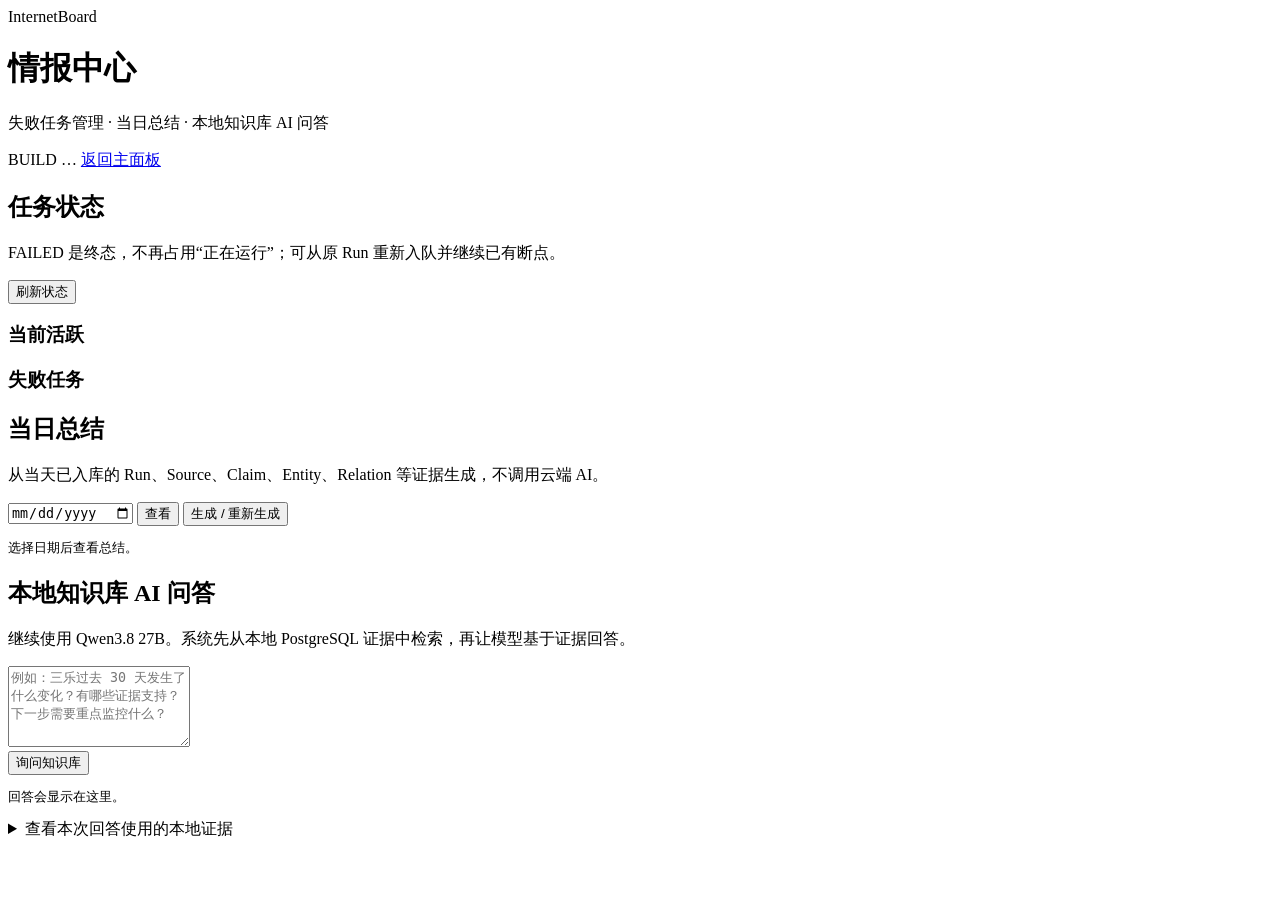
==== frontend/insights.html @ 63fcd9b6 "Production V4.8 failed-run recovery, daily summary and local KB QA [skip ci]" ====
<!doctype html>
<html lang="zh-CN">
<head>
  <meta charset="utf-8">
  <meta name="viewport" content="width=device-width,initial-scale=1">
  <title>InternetBoard 情报中心</title>
  <link rel="stylesheet" href="/insights.css?v=4.8-intelligence-center">
</head>
<body>
  <header class="topbar">
    <div>
      <div class="eyebrow">InternetBoard</div>
      <h1>情报中心</h1>
      <p>失败任务管理 · 当日总结 · 本地知识库 AI 问答</p>
    </div>
    <div class="top-actions">
      <span id="buildBadge" class="badge">BUILD …</span>
      <a class="button secondary" href="/">返回主面板</a>
    </div>
  </header>

  <main>
    <section class="panel">
      <div class="section-head">
        <div>
          <h2>任务状态</h2>
          <p>FAILED 是终态，不再占用“正在运行”；可从原 Run 重新入队并继续已有断点。</p>
        </div>
        <button id="refreshTasks" class="button secondary">刷新状态</button>
      </div>
      <div class="stats" id="taskStats"></div>
      <div class="task-columns">
        <div>
          <h3>当前活跃</h3>
          <div id="activeTasks" class="task-list"></div>
        </div>
        <div>
          <h3>失败任务</h3>
          <div id="failedTasks" class="task-list"></div>
        </div>
      </div>
    </section>

    <section class="panel">
      <div class="section-head">
        <div>
          <h2>当日总结</h2>
          <p>从当天已入库的 Run、Source、Claim、Entity、Relation 等证据生成，不调用云端 AI。</p>
        </div>
        <div class="inline-actions">
          <input id="summaryDate" type="date">
          <button id="loadSummary" class="button secondary">查看</button>
          <button id="generateSummary" class="button">生成 / 重新生成</button>
        </div>
      </div>
      <div id="summaryMeta" class="meta"></div>
      <pre id="dailySummary" class="answer">选择日期后查看总结。</pre>
    </section>

    <section class="panel">
      <div class="section-head">
        <div>
          <h2>本地知识库 AI 问答</h2>
          <p>继续使用 Qwen3.8 27B。系统先从本地 PostgreSQL 证据中检索，再让模型基于证据回答。</p>
        </div>
      </div>
      <div class="ask-box">
        <textarea id="question" rows="5" placeholder="例如：三乐过去 30 天发生了什么变化？有哪些证据支持？下一步需要重点监控什么？"></textarea>
        <div class="inline-actions align-right">
          <button id="askButton" class="button">询问知识库</button>
        </div>
      </div>
      <div id="askMeta" class="meta"></div>
      <pre id="answer" class="answer">回答会显示在这里。</pre>
      <details id="evidenceBox" class="evidence-box">
        <summary>查看本次回答使用的本地证据</summary>
        <div id="evidence"></div>
      </details>
    </section>
  </main>

  <div id="toast" class="toast"></div>
  <script src="/insights.js?v=4.8-intelligence-center"></script>
</body>
</html>
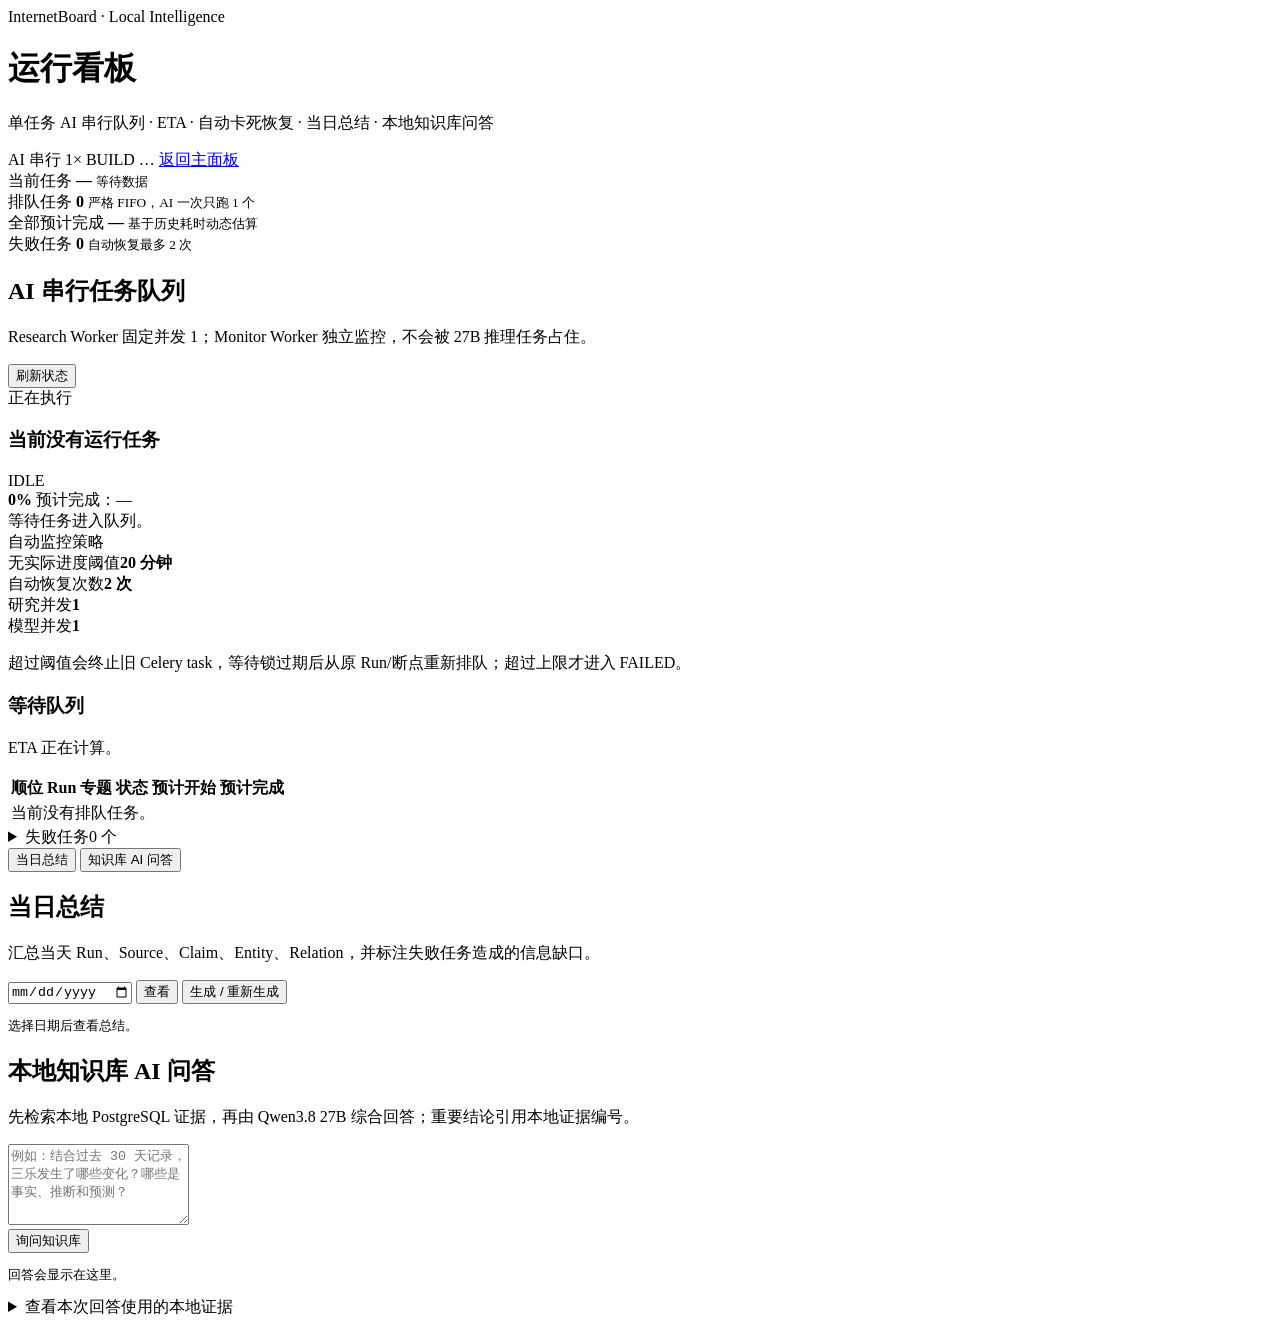
==== commit b9a69ff0: "Production V4.8 intelligence center baseline" ====
--- a/frontend/insights.html
+++ b/frontend/insights.html
@@ -3,49 +3,123 @@
 <head>
   <meta charset="utf-8">
   <meta name="viewport" content="width=device-width,initial-scale=1">
-  <title>InternetBoard 情报中心</title>
-  <link rel="stylesheet" href="/insights.css?v=4.8-intelligence-center">
+  <title>InternetBoard 运行看板</title>
+  <link rel="stylesheet" href="/insights.css?v=4.9-serial-queue">
 </head>
 <body>
   <header class="topbar">
-    <div>
-      <div class="eyebrow">InternetBoard</div>
-      <h1>情报中心</h1>
-      <p>失败任务管理 · 当日总结 · 本地知识库 AI 问答</p>
+    <div class="brand">
+      <div class="eyebrow">InternetBoard · Local Intelligence</div>
+      <h1>运行看板</h1>
+      <p>单任务 AI 串行队列 · ETA · 自动卡死恢复 · 当日总结 · 本地知识库问答</p>
     </div>
     <div class="top-actions">
+      <span id="serialBadge" class="badge good">AI 串行 1×</span>
       <span id="buildBadge" class="badge">BUILD …</span>
       <a class="button secondary" href="/">返回主面板</a>
     </div>
   </header>
 
   <main>
-    <section class="panel">
+    <section class="overview-grid" aria-label="运行概览">
+      <div class="metric-card accent">
+        <span>当前任务</span>
+        <strong id="metricCurrent">—</strong>
+        <small id="metricCurrentSub">等待数据</small>
+      </div>
+      <div class="metric-card">
+        <span>排队任务</span>
+        <strong id="metricQueued">0</strong>
+        <small>严格 FIFO，AI 一次只跑 1 个</small>
+      </div>
+      <div class="metric-card">
+        <span>全部预计完成</span>
+        <strong id="metricEta">—</strong>
+        <small id="metricEtaSub">基于历史耗时动态估算</small>
+      </div>
+      <div class="metric-card danger-lite">
+        <span>失败任务</span>
+        <strong id="metricFailed">0</strong>
+        <small id="metricFailedSub">自动恢复最多 2 次</small>
+      </div>
+    </section>
+
+    <section class="panel queue-panel">
       <div class="section-head">
         <div>
-          <h2>任务状态</h2>
-          <p>FAILED 是终态，不再占用“正在运行”；可从原 Run 重新入队并继续已有断点。</p>
+          <h2>AI 串行任务队列</h2>
+          <p>Research Worker 固定并发 1；Monitor Worker 独立监控，不会被 27B 推理任务占住。</p>
         </div>
         <button id="refreshTasks" class="button secondary">刷新状态</button>
       </div>
-      <div class="stats" id="taskStats"></div>
-      <div class="task-columns">
+
+      <div id="runtimeWarning" class="runtime-warning hidden"></div>
+
+      <div class="current-grid">
+        <article class="current-card" id="currentCard">
+          <div class="current-header">
+            <div>
+              <span class="label">正在执行</span>
+              <h3 id="currentTitle">当前没有运行任务</h3>
+            </div>
+            <span id="currentStatus" class="status running">IDLE</span>
+          </div>
+          <div class="progress-shell"><div id="currentProgress" class="progress-bar" style="width:0%"></div></div>
+          <div class="progress-row">
+            <strong id="currentProgressText">0%</strong>
+            <span id="currentEta">预计完成：—</span>
+          </div>
+          <div id="currentMeta" class="current-meta">等待任务进入队列。</div>
+        </article>
+
+        <aside class="monitor-card">
+          <span class="label">自动监控策略</span>
+          <div class="monitor-row"><span>无实际进度阈值</span><strong id="stallThreshold">20 分钟</strong></div>
+          <div class="monitor-row"><span>自动恢复次数</span><strong id="recoveryLimit">2 次</strong></div>
+          <div class="monitor-row"><span>研究并发</span><strong>1</strong></div>
+          <div class="monitor-row"><span>模型并发</span><strong>1</strong></div>
+          <p>超过阈值会终止旧 Celery task，等待锁过期后从原 Run/断点重新排队；超过上限才进入 FAILED。</p>
+        </aside>
+      </div>
+
+      <div class="table-head">
         <div>
-          <h3>当前活跃</h3>
-          <div id="activeTasks" class="task-list"></div>
-        </div>
-        <div>
-          <h3>失败任务</h3>
-          <div id="failedTasks" class="task-list"></div>
+          <h3>等待队列</h3>
+          <p id="estimateNote">ETA 正在计算。</p>
         </div>
       </div>
+      <div class="queue-table-wrap">
+        <table class="queue-table">
+          <thead>
+            <tr>
+              <th>顺位</th>
+              <th>Run</th>
+              <th>专题</th>
+              <th>状态</th>
+              <th>预计开始</th>
+              <th>预计完成</th>
+            </tr>
+          </thead>
+          <tbody id="queueBody"><tr><td colspan="6" class="empty-cell">当前没有排队任务。</td></tr></tbody>
+        </table>
+      </div>
+
+      <details class="failed-box" id="failedBox">
+        <summary><span>失败任务</span><span id="failedSummary">0 个</span></summary>
+        <div id="failedTasks" class="failed-list"></div>
+      </details>
     </section>
 
-    <section class="panel">
+    <nav class="workspace-tabs" aria-label="情报工作区">
+      <button class="tab active" data-tab="daily">当日总结</button>
+      <button class="tab" data-tab="qa">知识库 AI 问答</button>
+    </nav>
+
+    <section id="tab-daily" class="panel workspace active">
       <div class="section-head">
         <div>
           <h2>当日总结</h2>
-          <p>从当天已入库的 Run、Source、Claim、Entity、Relation 等证据生成，不调用云端 AI。</p>
+          <p>汇总当天 Run、Source、Claim、Entity、Relation，并标注失败任务造成的信息缺口。</p>
         </div>
         <div class="inline-actions">
           <input id="summaryDate" type="date">
@@ -57,18 +131,16 @@
       <pre id="dailySummary" class="answer">选择日期后查看总结。</pre>
     </section>
 
-    <section class="panel">
+    <section id="tab-qa" class="panel workspace">
       <div class="section-head">
         <div>
           <h2>本地知识库 AI 问答</h2>
-          <p>继续使用 Qwen3.8 27B。系统先从本地 PostgreSQL 证据中检索，再让模型基于证据回答。</p>
+          <p>先检索本地 PostgreSQL 证据，再由 Qwen3.8 27B 综合回答；重要结论引用本地证据编号。</p>
         </div>
       </div>
       <div class="ask-box">
-        <textarea id="question" rows="5" placeholder="例如：三乐过去 30 天发生了什么变化？有哪些证据支持？下一步需要重点监控什么？"></textarea>
-        <div class="inline-actions align-right">
-          <button id="askButton" class="button">询问知识库</button>
-        </div>
+        <textarea id="question" rows="5" placeholder="例如：结合过去 30 天记录，三乐发生了哪些变化？哪些是事实、推断和预测？"></textarea>
+        <div class="inline-actions align-right"><button id="askButton" class="button">询问知识库</button></div>
       </div>
       <div id="askMeta" class="meta"></div>
       <pre id="answer" class="answer">回答会显示在这里。</pre>
@@ -80,6 +152,6 @@
   </main>
 
   <div id="toast" class="toast"></div>
-  <script src="/insights.js?v=4.8-intelligence-center"></script>
+  <script src="/insights.js?v=4.9-serial-queue"></script>
 </body>
 </html>
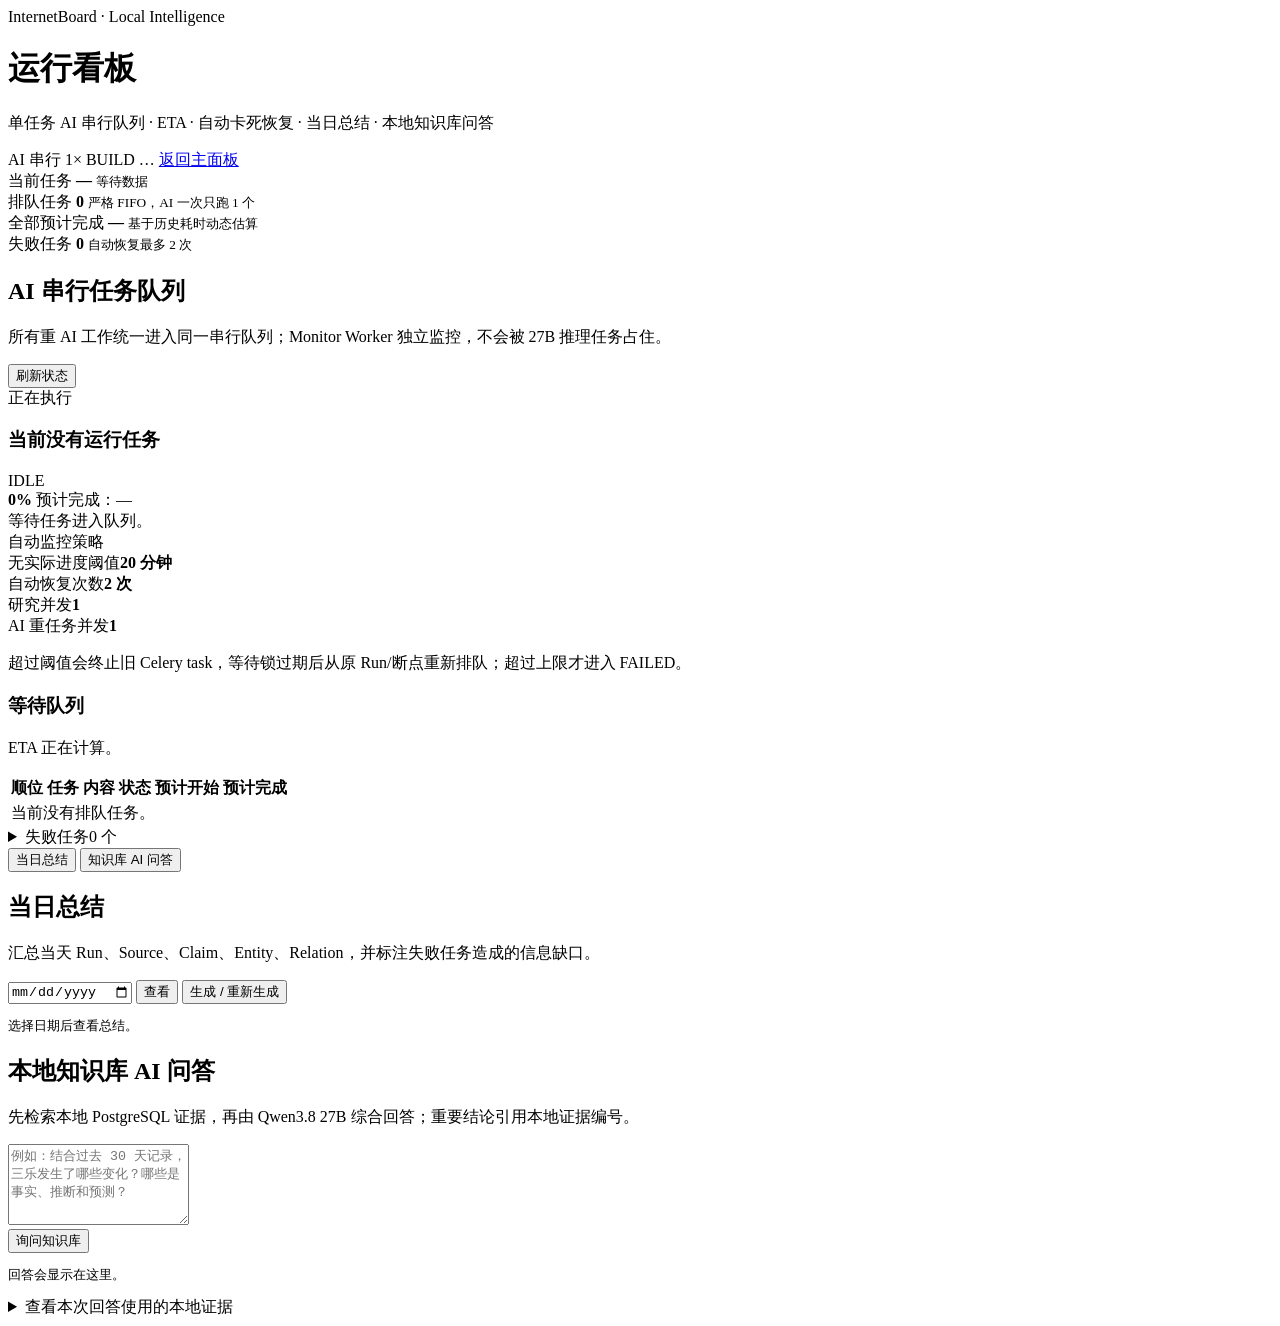
==== commit 9327f1f0: "Production V4.10.2 reconcile serial AI contract monitor ETA and intelligence [skip ci]" ====
--- a/frontend/insights.html
+++ b/frontend/insights.html
@@ -4,7 +4,7 @@
   <meta charset="utf-8">
   <meta name="viewport" content="width=device-width,initial-scale=1">
   <title>InternetBoard 运行看板</title>
-  <link rel="stylesheet" href="/insights.css?v=4.9-serial-queue">
+  <link rel="stylesheet" href="/insights.css?v=4.10-production-reconcile">
 </head>
 <body>
   <header class="topbar">
@@ -48,7 +48,7 @@
       <div class="section-head">
         <div>
           <h2>AI 串行任务队列</h2>
-          <p>Research Worker 固定并发 1；Monitor Worker 独立监控，不会被 27B 推理任务占住。</p>
+          <p>所有重 AI 工作统一进入同一串行队列；Monitor Worker 独立监控，不会被 27B 推理任务占住。</p>
         </div>
         <button id="refreshTasks" class="button secondary">刷新状态</button>
       </div>
@@ -77,7 +77,7 @@
           <div class="monitor-row"><span>无实际进度阈值</span><strong id="stallThreshold">20 分钟</strong></div>
           <div class="monitor-row"><span>自动恢复次数</span><strong id="recoveryLimit">2 次</strong></div>
           <div class="monitor-row"><span>研究并发</span><strong>1</strong></div>
-          <div class="monitor-row"><span>模型并发</span><strong>1</strong></div>
+          <div class="monitor-row"><span>AI 重任务并发</span><strong>1</strong></div>
           <p>超过阈值会终止旧 Celery task，等待锁过期后从原 Run/断点重新排队；超过上限才进入 FAILED。</p>
         </aside>
       </div>
@@ -93,8 +93,8 @@
           <thead>
             <tr>
               <th>顺位</th>
-              <th>Run</th>
-              <th>专题</th>
+              <th>任务</th>
+              <th>内容</th>
               <th>状态</th>
               <th>预计开始</th>
               <th>预计完成</th>
@@ -152,6 +152,6 @@
   </main>
 
   <div id="toast" class="toast"></div>
-  <script src="/insights.js?v=4.9-serial-queue"></script>
+  <script src="/insights.js?v=4.10-production-reconcile"></script>
 </body>
 </html>
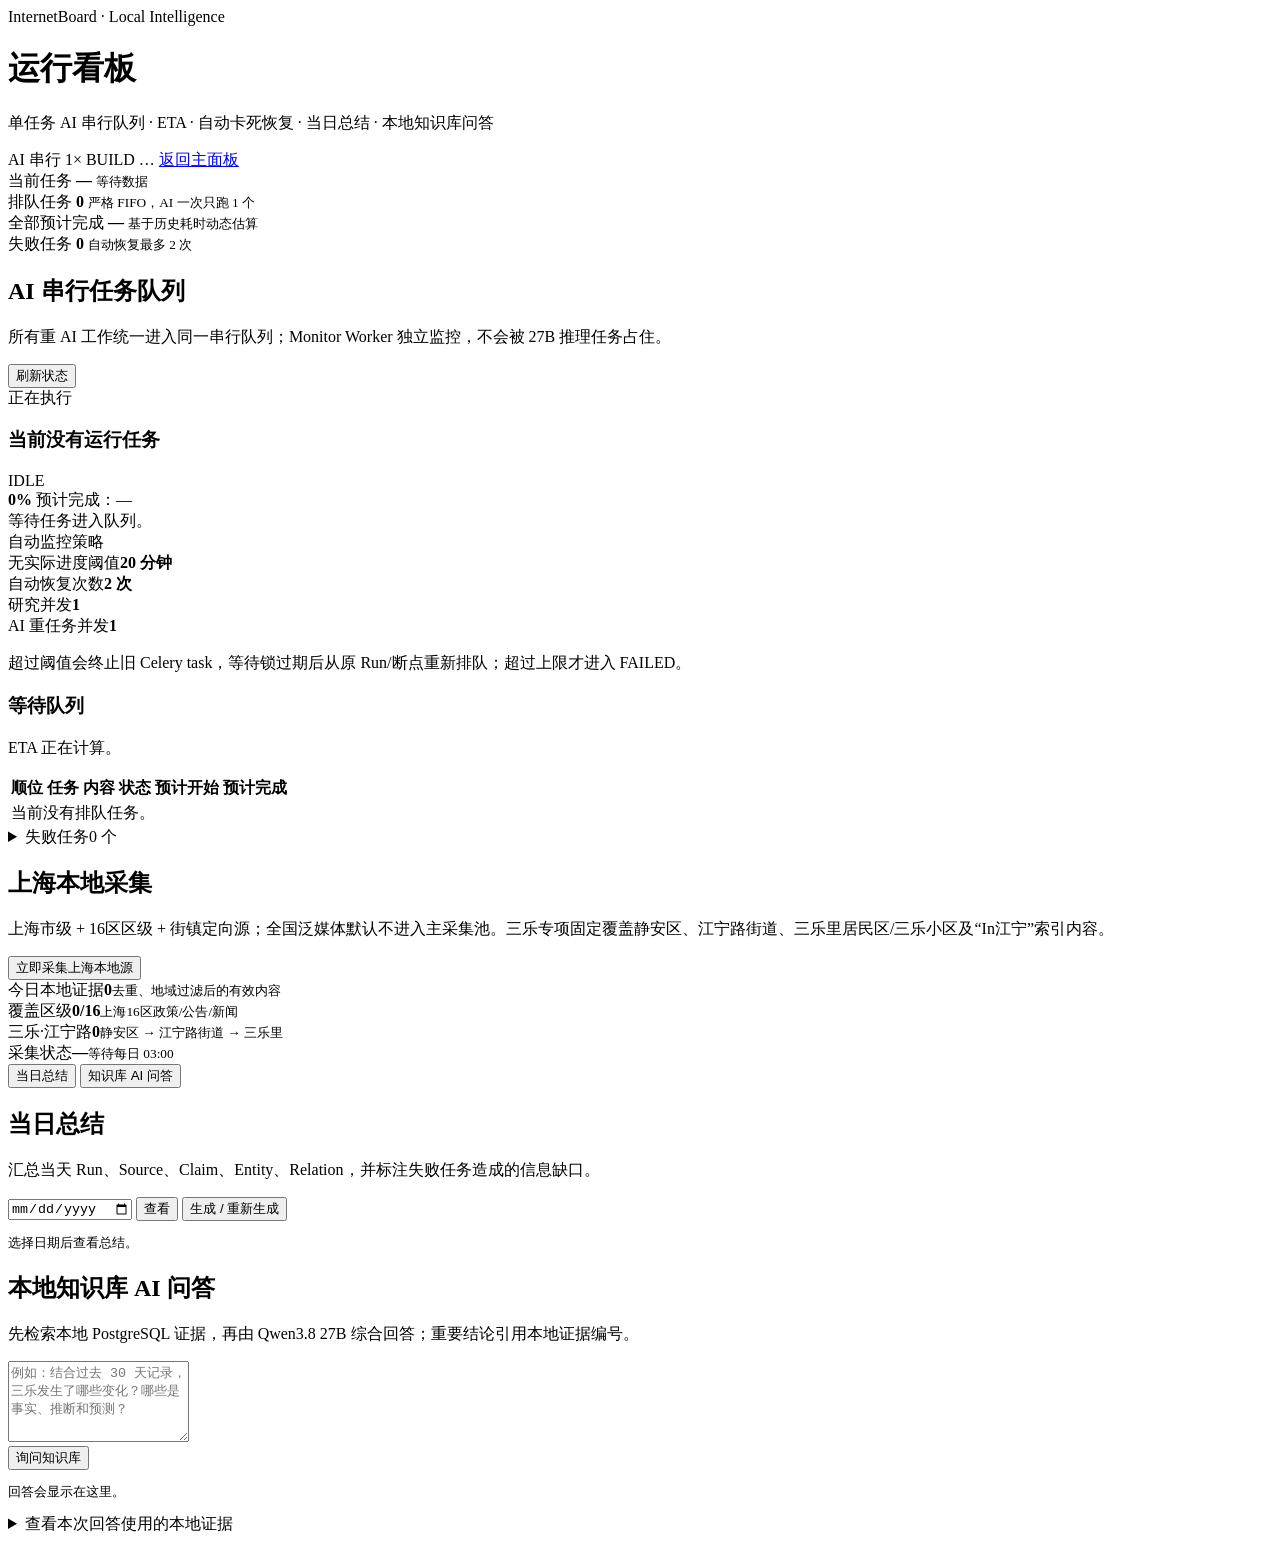
==== commit 362c59fb: "Production V4.11 Shanghai local 16-district Jiangning Sanle intelligence [skip ci]" ====
--- a/frontend/insights.html
+++ b/frontend/insights.html
@@ -4,7 +4,7 @@
   <meta charset="utf-8">
   <meta name="viewport" content="width=device-width,initial-scale=1">
   <title>InternetBoard 运行看板</title>
-  <link rel="stylesheet" href="/insights.css?v=4.10-production-reconcile">
+  <link rel="stylesheet" href="/insights.css?v=4.11-shanghai-local">
 </head>
 <body>
   <header class="topbar">
@@ -110,6 +110,22 @@
       </details>
     </section>
 
+    <section class="panel" id="localIntelPanel">
+      <div class="section-head">
+        <div>
+          <h2>上海本地采集</h2>
+          <p>上海市级 + 16区区级 + 街镇定向源；全国泛媒体默认不进入主采集池。三乐专项固定覆盖静安区、江宁路街道、三乐里居民区/三乐小区及“In江宁”索引内容。</p>
+        </div>
+        <button id="runLocalCollect" class="button secondary">立即采集上海本地源</button>
+      </div>
+      <div class="overview-grid">
+        <div class="metric-card"><span>今日本地证据</span><strong id="localTotal">0</strong><small>去重、地域过滤后的有效内容</small></div>
+        <div class="metric-card"><span>覆盖区级</span><strong id="localDistricts">0/16</strong><small>上海16区政策/公告/新闻</small></div>
+        <div class="metric-card"><span>三乐·江宁路</span><strong id="localSanle">0</strong><small>静安区 → 江宁路街道 → 三乐里</small></div>
+        <div class="metric-card"><span>采集状态</span><strong id="localCollector">—</strong><small id="localCollectorSub">等待每日 03:00</small></div>
+      </div>
+    </section>
+
     <nav class="workspace-tabs" aria-label="情报工作区">
       <button class="tab active" data-tab="daily">当日总结</button>
       <button class="tab" data-tab="qa">知识库 AI 问答</button>
@@ -152,6 +168,6 @@
   </main>
 
   <div id="toast" class="toast"></div>
-  <script src="/insights.js?v=4.10-production-reconcile"></script>
+  <script src="/insights.js?v=4.11-shanghai-local"></script>
 </body>
 </html>
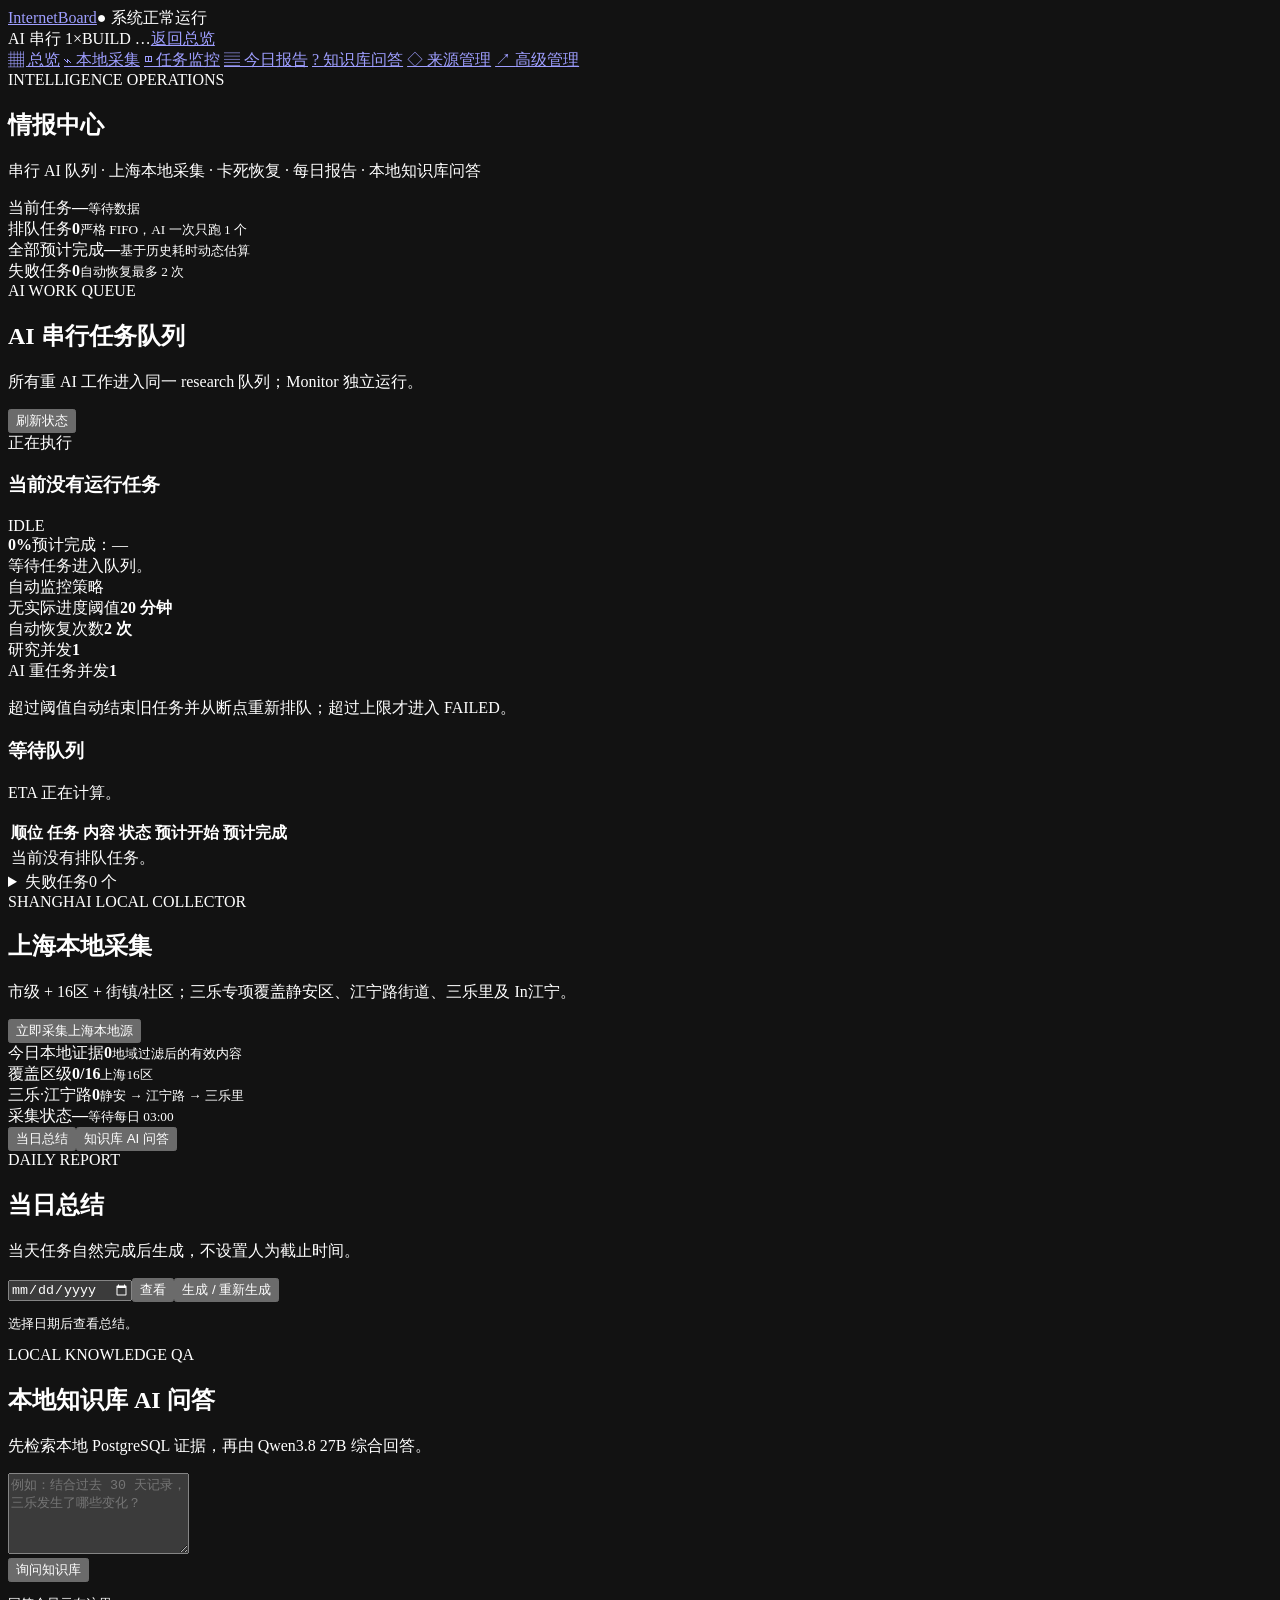
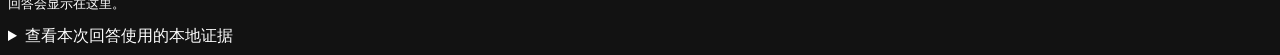
==== commit ee18c09c: "Frontend V4.13.2 preserve handoff export across dark UI migration [skip ci]" ====
--- a/frontend/insights.html
+++ b/frontend/insights.html
@@ -3,171 +3,59 @@
 <head>
   <meta charset="utf-8">
   <meta name="viewport" content="width=device-width,initial-scale=1">
-  <title>InternetBoard 运行看板</title>
-  <link rel="stylesheet" href="/insights.css?v=4.11-shanghai-local">
+  <meta name="color-scheme" content="dark">
+  <title>InternetBoard · 情报中心</title>
+  <link rel="stylesheet" href="/insights.css?v=4.13-dark-command-center">
 </head>
 <body>
   <header class="topbar">
-    <div class="brand">
-      <div class="eyebrow">InternetBoard · Local Intelligence</div>
-      <h1>运行看板</h1>
-      <p>单任务 AI 串行队列 · ETA · 自动卡死恢复 · 当日总结 · 本地知识库问答</p>
-    </div>
-    <div class="top-actions">
-      <span id="serialBadge" class="badge good">AI 串行 1×</span>
-      <span id="buildBadge" class="badge">BUILD …</span>
-      <a class="button secondary" href="/">返回主面板</a>
-    </div>
+    <div class="top-left"><a class="brand" href="/">InternetBoard</a><span class="health-dot">● 系统正常运行</span></div>
+    <div class="top-right"><span id="serialBadge" class="badge good">AI 串行 1×</span><span id="buildBadge" class="badge">BUILD …</span><a class="button secondary" href="/">返回总览</a></div>
   </header>
+  <aside class="sidebar">
+    <nav>
+      <a href="/">▦ <span>总览</span></a>
+      <a href="#local">⌁ <span>本地采集</span></a>
+      <a href="#queue" class="active">◫ <span>任务监控</span></a>
+      <a href="#daily">▤ <span>今日报告</span></a>
+      <a href="#qa">? <span>知识库问答</span></a>
+      <a href="/classic.html#sources">◇ <span>来源管理</span></a>
+      <a href="/classic.html">↗ <span>高级管理</span></a>
+    </nav>
+  </aside>
 
   <main>
+    <section class="page-heading"><div><div class="eyebrow">INTELLIGENCE OPERATIONS</div><h1>情报中心</h1><p>串行 AI 队列 · 上海本地采集 · 卡死恢复 · 每日报告 · 本地知识库问答</p></div></section>
+
     <section class="overview-grid" aria-label="运行概览">
-      <div class="metric-card accent">
-        <span>当前任务</span>
-        <strong id="metricCurrent">—</strong>
-        <small id="metricCurrentSub">等待数据</small>
-      </div>
-      <div class="metric-card">
-        <span>排队任务</span>
-        <strong id="metricQueued">0</strong>
-        <small>严格 FIFO，AI 一次只跑 1 个</small>
-      </div>
-      <div class="metric-card">
-        <span>全部预计完成</span>
-        <strong id="metricEta">—</strong>
-        <small id="metricEtaSub">基于历史耗时动态估算</small>
-      </div>
-      <div class="metric-card danger-lite">
-        <span>失败任务</span>
-        <strong id="metricFailed">0</strong>
-        <small id="metricFailedSub">自动恢复最多 2 次</small>
-      </div>
+      <div class="metric-card accent"><span>当前任务</span><strong id="metricCurrent">—</strong><small id="metricCurrentSub">等待数据</small></div>
+      <div class="metric-card"><span>排队任务</span><strong id="metricQueued">0</strong><small>严格 FIFO，AI 一次只跑 1 个</small></div>
+      <div class="metric-card"><span>全部预计完成</span><strong id="metricEta">—</strong><small id="metricEtaSub">基于历史耗时动态估算</small></div>
+      <div class="metric-card danger-lite"><span>失败任务</span><strong id="metricFailed">0</strong><small id="metricFailedSub">自动恢复最多 2 次</small></div>
     </section>
 
-    <section class="panel queue-panel">
-      <div class="section-head">
-        <div>
-          <h2>AI 串行任务队列</h2>
-          <p>所有重 AI 工作统一进入同一串行队列；Monitor Worker 独立监控，不会被 27B 推理任务占住。</p>
-        </div>
-        <button id="refreshTasks" class="button secondary">刷新状态</button>
+    <section class="panel queue-panel" id="queue">
+      <div class="section-head"><div><div class="section-kicker">AI WORK QUEUE</div><h2>AI 串行任务队列</h2><p>所有重 AI 工作进入同一 research 队列；Monitor 独立运行。</p></div><button id="refreshTasks" class="button secondary">刷新状态</button></div>
+      <div id="runtimeWarning" class="runtime-warning hidden"></div>
+      <div class="current-grid">
+        <article class="current-card" id="currentCard"><div class="current-header"><div><span class="label">正在执行</span><h3 id="currentTitle">当前没有运行任务</h3></div><span id="currentStatus" class="status running">IDLE</span></div><div class="progress-shell"><div id="currentProgress" class="progress-bar" style="width:0%"></div></div><div class="progress-row"><strong id="currentProgressText">0%</strong><span id="currentEta">预计完成：—</span></div><div id="currentMeta" class="current-meta">等待任务进入队列。</div></article>
+        <aside class="monitor-card"><span class="label">自动监控策略</span><div class="monitor-row"><span>无实际进度阈值</span><strong id="stallThreshold">20 分钟</strong></div><div class="monitor-row"><span>自动恢复次数</span><strong id="recoveryLimit">2 次</strong></div><div class="monitor-row"><span>研究并发</span><strong>1</strong></div><div class="monitor-row"><span>AI 重任务并发</span><strong>1</strong></div><p>超过阈值自动结束旧任务并从断点重新排队；超过上限才进入 FAILED。</p></aside>
       </div>
-
-      <div id="runtimeWarning" class="runtime-warning hidden"></div>
-
-      <div class="current-grid">
-        <article class="current-card" id="currentCard">
-          <div class="current-header">
-            <div>
-              <span class="label">正在执行</span>
-              <h3 id="currentTitle">当前没有运行任务</h3>
-            </div>
-            <span id="currentStatus" class="status running">IDLE</span>
-          </div>
-          <div class="progress-shell"><div id="currentProgress" class="progress-bar" style="width:0%"></div></div>
-          <div class="progress-row">
-            <strong id="currentProgressText">0%</strong>
-            <span id="currentEta">预计完成：—</span>
-          </div>
-          <div id="currentMeta" class="current-meta">等待任务进入队列。</div>
-        </article>
-
-        <aside class="monitor-card">
-          <span class="label">自动监控策略</span>
-          <div class="monitor-row"><span>无实际进度阈值</span><strong id="stallThreshold">20 分钟</strong></div>
-          <div class="monitor-row"><span>自动恢复次数</span><strong id="recoveryLimit">2 次</strong></div>
-          <div class="monitor-row"><span>研究并发</span><strong>1</strong></div>
-          <div class="monitor-row"><span>AI 重任务并发</span><strong>1</strong></div>
-          <p>超过阈值会终止旧 Celery task，等待锁过期后从原 Run/断点重新排队；超过上限才进入 FAILED。</p>
-        </aside>
-      </div>
-
-      <div class="table-head">
-        <div>
-          <h3>等待队列</h3>
-          <p id="estimateNote">ETA 正在计算。</p>
-        </div>
-      </div>
-      <div class="queue-table-wrap">
-        <table class="queue-table">
-          <thead>
-            <tr>
-              <th>顺位</th>
-              <th>任务</th>
-              <th>内容</th>
-              <th>状态</th>
-              <th>预计开始</th>
-              <th>预计完成</th>
-            </tr>
-          </thead>
-          <tbody id="queueBody"><tr><td colspan="6" class="empty-cell">当前没有排队任务。</td></tr></tbody>
-        </table>
-      </div>
-
-      <details class="failed-box" id="failedBox">
-        <summary><span>失败任务</span><span id="failedSummary">0 个</span></summary>
-        <div id="failedTasks" class="failed-list"></div>
-      </details>
+      <div class="table-head"><div><h3>等待队列</h3><p id="estimateNote">ETA 正在计算。</p></div></div>
+      <div class="queue-table-wrap"><table class="queue-table"><thead><tr><th>顺位</th><th>任务</th><th>内容</th><th>状态</th><th>预计开始</th><th>预计完成</th></tr></thead><tbody id="queueBody"><tr><td colspan="6" class="empty-cell">当前没有排队任务。</td></tr></tbody></table></div>
+      <details class="failed-box" id="failedBox"><summary><span>失败任务</span><span id="failedSummary">0 个</span></summary><div id="failedTasks" class="failed-list"></div></details>
     </section>
 
-    <section class="panel" id="localIntelPanel">
-      <div class="section-head">
-        <div>
-          <h2>上海本地采集</h2>
-          <p>上海市级 + 16区区级 + 街镇定向源；全国泛媒体默认不进入主采集池。三乐专项固定覆盖静安区、江宁路街道、三乐里居民区/三乐小区及“In江宁”索引内容。</p>
-        </div>
-        <button id="runLocalCollect" class="button secondary">立即采集上海本地源</button>
-      </div>
-      <div class="overview-grid">
-        <div class="metric-card"><span>今日本地证据</span><strong id="localTotal">0</strong><small>去重、地域过滤后的有效内容</small></div>
-        <div class="metric-card"><span>覆盖区级</span><strong id="localDistricts">0/16</strong><small>上海16区政策/公告/新闻</small></div>
-        <div class="metric-card"><span>三乐·江宁路</span><strong id="localSanle">0</strong><small>静安区 → 江宁路街道 → 三乐里</small></div>
-        <div class="metric-card"><span>采集状态</span><strong id="localCollector">—</strong><small id="localCollectorSub">等待每日 03:00</small></div>
-      </div>
+    <section class="panel" id="local">
+      <div class="section-head"><div><div class="section-kicker">SHANGHAI LOCAL COLLECTOR</div><h2>上海本地采集</h2><p>市级 + 16区 + 街镇/社区；三乐专项覆盖静安区、江宁路街道、三乐里及 In江宁。</p></div><button id="runLocalCollect" class="button secondary">立即采集上海本地源</button></div>
+      <div class="overview-grid local-metrics"><div class="metric-card"><span>今日本地证据</span><strong id="localTotal">0</strong><small>地域过滤后的有效内容</small></div><div class="metric-card"><span>覆盖区级</span><strong id="localDistricts">0/16</strong><small>上海16区</small></div><div class="metric-card"><span>三乐·江宁路</span><strong id="localSanle">0</strong><small>静安 → 江宁路 → 三乐里</small></div><div class="metric-card"><span>采集状态</span><strong id="localCollector">—</strong><small id="localCollectorSub">等待每日 03:00</small></div></div>
     </section>
 
-    <nav class="workspace-tabs" aria-label="情报工作区">
-      <button class="tab active" data-tab="daily">当日总结</button>
-      <button class="tab" data-tab="qa">知识库 AI 问答</button>
-    </nav>
-
-    <section id="tab-daily" class="panel workspace active">
-      <div class="section-head">
-        <div>
-          <h2>当日总结</h2>
-          <p>汇总当天 Run、Source、Claim、Entity、Relation，并标注失败任务造成的信息缺口。</p>
-        </div>
-        <div class="inline-actions">
-          <input id="summaryDate" type="date">
-          <button id="loadSummary" class="button secondary">查看</button>
-          <button id="generateSummary" class="button">生成 / 重新生成</button>
-        </div>
-      </div>
-      <div id="summaryMeta" class="meta"></div>
-      <pre id="dailySummary" class="answer">选择日期后查看总结。</pre>
-    </section>
-
-    <section id="tab-qa" class="panel workspace">
-      <div class="section-head">
-        <div>
-          <h2>本地知识库 AI 问答</h2>
-          <p>先检索本地 PostgreSQL 证据，再由 Qwen3.8 27B 综合回答；重要结论引用本地证据编号。</p>
-        </div>
-      </div>
-      <div class="ask-box">
-        <textarea id="question" rows="5" placeholder="例如：结合过去 30 天记录，三乐发生了哪些变化？哪些是事实、推断和预测？"></textarea>
-        <div class="inline-actions align-right"><button id="askButton" class="button">询问知识库</button></div>
-      </div>
-      <div id="askMeta" class="meta"></div>
-      <pre id="answer" class="answer">回答会显示在这里。</pre>
-      <details id="evidenceBox" class="evidence-box">
-        <summary>查看本次回答使用的本地证据</summary>
-        <div id="evidence"></div>
-      </details>
-    </section>
+    <nav class="workspace-tabs" aria-label="情报工作区"><button class="tab active" data-tab="daily">当日总结</button><button class="tab" data-tab="qa">知识库 AI 问答</button></nav>
+    <section id="tab-daily" class="panel workspace active"><div class="section-head"><div><div class="section-kicker">DAILY REPORT</div><h2>当日总结</h2><p>当天任务自然完成后生成，不设置人为截止时间。</p></div><div class="inline-actions"><input id="summaryDate" type="date"><button id="loadSummary" class="button secondary">查看</button><button id="generateSummary" class="button">生成 / 重新生成</button></div></div><div id="summaryMeta" class="meta"></div><pre id="dailySummary" class="answer">选择日期后查看总结。</pre></section>
+    <section id="tab-qa" class="panel workspace"><div class="section-head"><div><div class="section-kicker">LOCAL KNOWLEDGE QA</div><h2>本地知识库 AI 问答</h2><p>先检索本地 PostgreSQL 证据，再由 Qwen3.8 27B 综合回答。</p></div></div><div class="ask-box"><textarea id="question" rows="5" placeholder="例如：结合过去 30 天记录，三乐发生了哪些变化？"></textarea><div class="inline-actions align-right"><button id="askButton" class="button">询问知识库</button></div></div><div id="askMeta" class="meta"></div><pre id="answer" class="answer">回答会显示在这里。</pre><details id="evidenceBox" class="evidence-box"><summary>查看本次回答使用的本地证据</summary><div id="evidence"></div></details></section>
   </main>
-
   <div id="toast" class="toast"></div>
-  <script src="/insights.js?v=4.11-shanghai-local"></script>
+  <script src="/insights.js?v=4.13-dark-command-center"></script>
 </body>
 </html>
